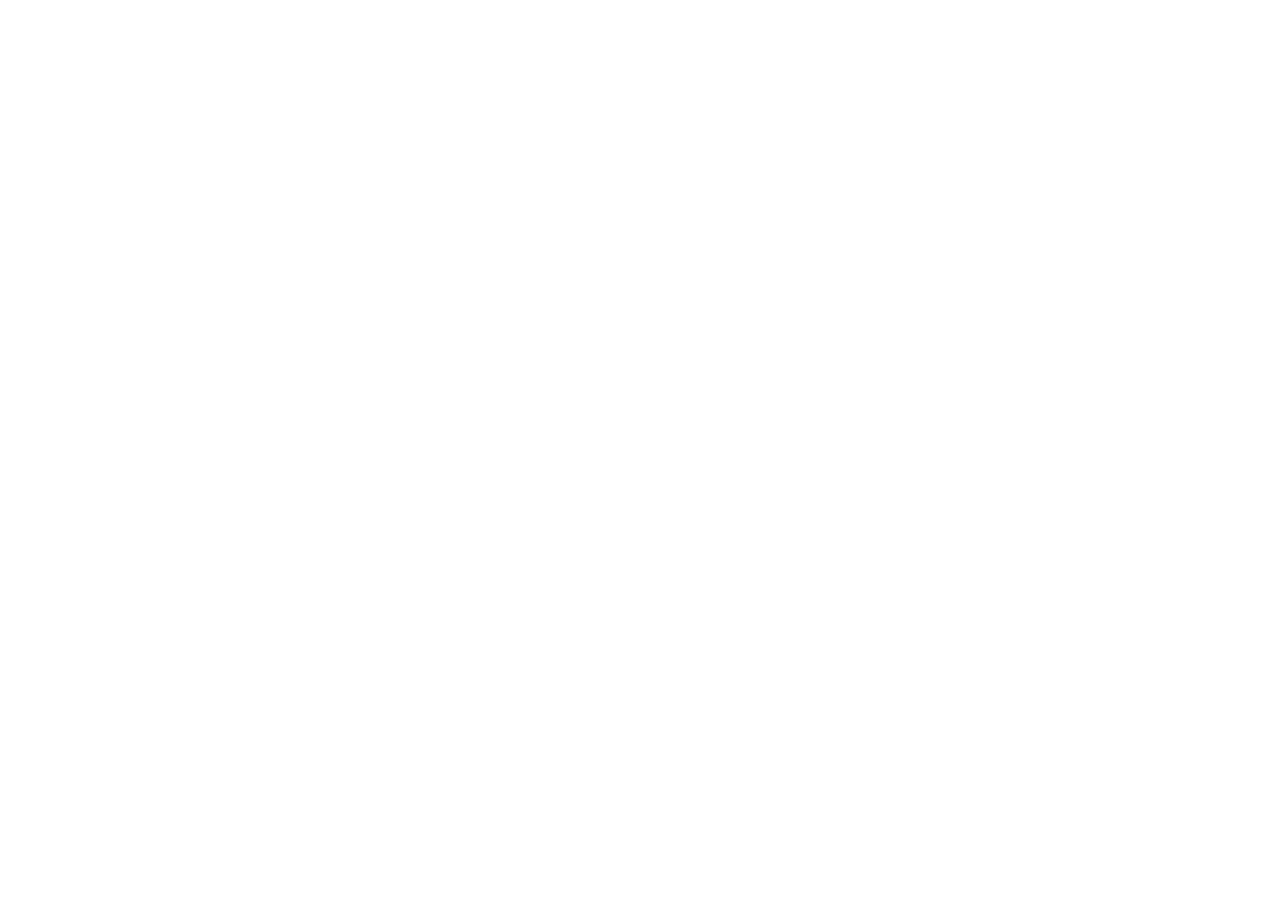
==== pages/catalogo.html @ 65e57e44 "Se agrega el proyecto" ====
<!DOCTYPE html>
<html lang="en">
<head>
    <meta charset="UTF-8">
    <meta http-equiv="X-UA-Compatible" content="IE=edge">
    <meta name="viewport" content="width=device-width, initial-scale=1.0">
    <title>Catálogo</title>
</head>
<body>
    
</body>
</html>
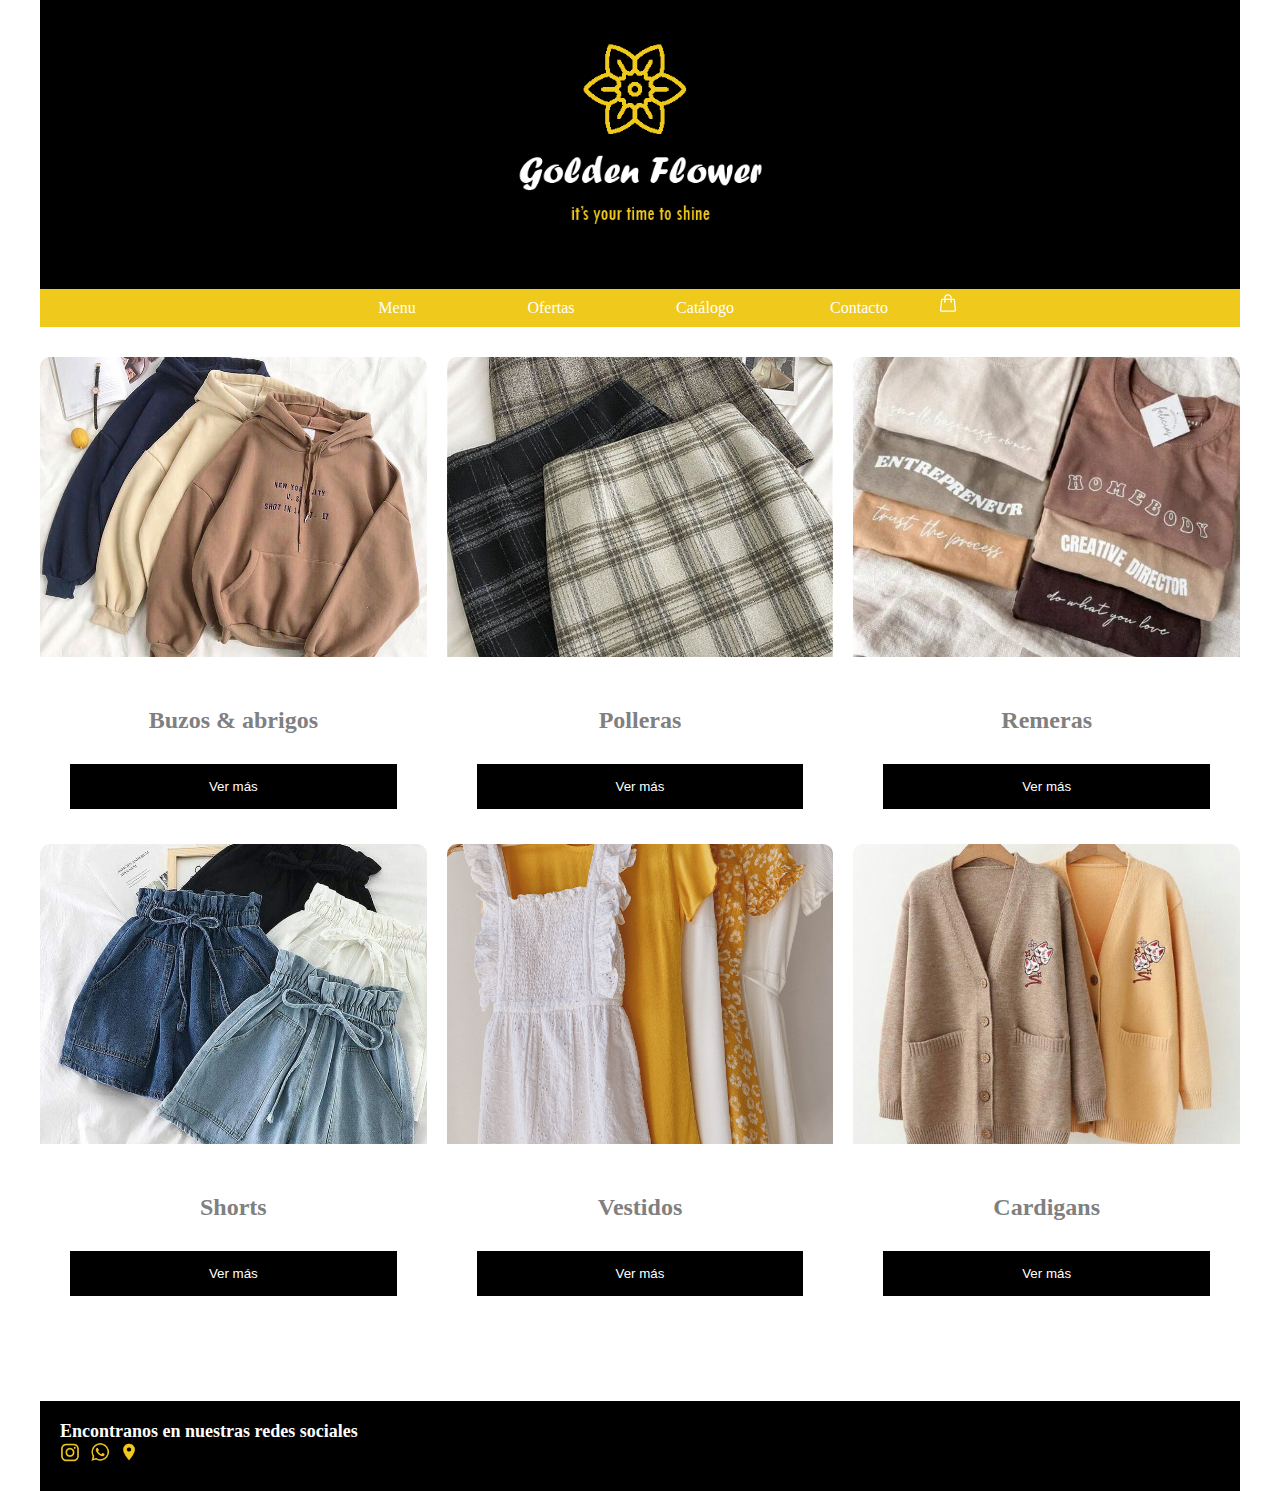
==== commit 43b88804: "Link modificados" ====
--- a/pages/catalogo.html
+++ b/pages/catalogo.html
@@ -1,12 +1,109 @@
 <!DOCTYPE html>
 <html lang="en">
+
 <head>
     <meta charset="UTF-8">
     <meta http-equiv="X-UA-Compatible" content="IE=edge">
     <meta name="viewport" content="width=device-width, initial-scale=1.0">
-    <title>Catálogo</title>
+    <title>Barra de navegación</title>
+    <link rel="stylesheet" href="../styles/estilos2.css">
+    <link rel="icon" type="image/png" href="../img/favicon-16x16.png" sizes="16x16" />
 </head>
+
 <body>
-    
+    <h1>
+        <a href="../index.html"><img src="../img/logo2.png" alt="logo golden flower"></a>
+    </h1>
+
+    <header>
+        <nav>
+            <ul>
+                <li><a href="../index.html">Menu</a></li>
+                <li><a href="../pages/ofertas.html">Ofertas</a></li>
+                <li><a href="#">Catálogo</a></li>
+                <li><a href="../pages/Contacto.html">Contacto</a></li>
+                <li>
+                    <div class="icon-cart">
+                        <svg xmlns="http://www.w3.org/2000/svg" fill="none" viewBox="0 0 24 24" stroke-width="1.5"
+                            stroke="currentColor" class="icon-carrito">
+                            <path stroke-linecap="round" stroke-linejoin="round"
+                                d="M15.75 10.5V6a3.75 3.75 0 10-7.5 0v4.5m11.356-1.993l1.263 12c.07.665-.45 1.243-1.119 1.243H4.25a1.125 1.125 0 01-1.12-1.243l1.264-12A1.125 1.125 0 015.513 7.5h12.974c.576 0 1.059.435 1.119 1.007zM8.625 10.5a.375.375 0 11-.75 0 .375.375 0 01.75 0zm7.5 0a.375.375 0 11-.75 0 .375.375 0 01.75 0z" />
+                        </svg>
+                    </div>
+                </li>
+            </ul>
+        </nav>
+    </header>
+
+    <div class="container-items">
+        <div class="item">
+            <figure>
+                <img src="../img/buzos2.jpg" alt="producto buzos y abrigos">
+            </figure>
+            <div class="info-product">
+                <h2> Buzos & abrigos</h2>
+                <button>Ver más</button>
+            </div>
+        </div>
+        <div class="item">
+            <figure>
+                <img src="../img/polleras1.jpg" alt="producto polleras">
+            </figure>
+            <div class="info-product">
+                <h2> Polleras </h2>
+                <button>Ver más</button>
+            </div>
+        </div>
+        <div class="item">
+            <figure>
+                <img src="../img/remeras1.jpg" alt="producto remeras">
+            </figure>
+            <div class="info-product">
+                <h2> Remeras</h2>
+                <button>Ver más</button>
+            </div>
+        </div>
+        <div class="item">
+            <figure>
+                <img src="../img/shorts1.jpg" alt="producto shorts">
+            </figure>
+            <div class="info-product">
+                <h2> Shorts </h2>
+                <button>Ver más</button>
+            </div>
+        </div>
+        <div class="item">
+            <figure>
+                <img src="../img/vestidos1.jpg" alt="producto vestidos">
+            </figure>
+            <div class="info-product">
+                <h2> Vestidos </h2>
+                <button>Ver más</button>
+            </div>
+        </div>
+        <div class="item">
+            <figure>
+                <img src="../img/cardigan1.jpg" alt="producto cardigan crema">
+            </figure>
+            <div class="info-product">
+                <h2> Cardigans</h2>
+                <button>Ver más</button>
+            </div>
+        </div>
+    </div>
+
+    <main></main>
+
+    <footer>
+        <div>
+            <h4>Encontranos en nuestras redes sociales</h4>
+            <div>
+                <a href="#"><img class="redes-sociales" src="../img/1161953_instagram_icon.png" alt="Instagram"></a>
+                <a href="#"><img class="redes-sociales" src="../img/843786_whatsapp_icon.png" alt="Whatsapp"></a>
+                <a href="#"><img class="redes-sociales" src="../img/3669413_location_ic_on_icon.png" alt="Local-direccion"></a>
+            </div>
+        </div>
+    </footer>
 </body>
+
 </html>--- a/styles/estilos2.css
+++ b/styles/estilos2.css
@@ -0,0 +1,138 @@
+* {
+    padding: 0;
+    margin: 0;
+    box-sizing: border-box;
+}
+
+h1 {
+    text-align: center;
+    background-color: black;
+    color: white;
+    padding: 10px;
+
+}
+
+h1 img{
+   width: 25%;
+   height: 25%;
+}
+
+nav ul {
+    background-color: #f0c91d;
+    width: 100%;
+    list-style-type: none;
+    text-align: center;
+}
+
+nav li {
+    display:inline-flex;
+}
+
+nav a {
+    text-decoration: none;
+    color: white;
+    padding: 10px;
+    width: 150px;
+}
+
+nav li :hover {
+    background-color: black;
+}
+
+body {
+    margin: 0 auto;
+    max-width: 1200px;
+    font-family: 'Lato';
+    color: grey;
+}
+
+.icon-cart {
+    width: 20px;
+    height: 20px;
+    color: white;
+}
+
+img {
+    max-width: 100%;
+}
+
+
+.container-items{
+    padding-top: 30px;
+    display: grid;
+    grid-template-columns: repeat(3,1fr);
+    gap: 20px;
+}
+
+.item{
+    border-radius: 10px;
+}
+
+.item :hover{
+    box-shadow: 0 10px 20px rgba(0, 0, 0, 0.20);
+}
+
+.item img{
+    width: 100%;
+    height: 300px;
+    object-fit: cover;
+    border-radius: 10px 10px 0 0;
+    transition: all .5s;
+}
+
+.item figure{
+    overflow: hidden;
+}
+
+.item :hover img{
+    transform: scale(1.2);
+}
+
+.info-product{
+    padding: 15px 30px;
+    line-height: 2;
+    display: flex;
+    flex-direction: column;
+}
+
+.price{
+    font-size: 18px;
+    font-weight: 900;
+}
+
+.info-product button{
+    border: none;
+    background: none;
+    background-color: black;
+    color: white;
+    padding: 15px 10px;
+    cursor: pointer;
+}
+.info-product h2{
+    text-align: center;
+    padding: 20px;
+}
+
+main{
+    margin-top: 10vh;
+}
+
+footer{
+    height: 10vh;
+    background-color: black;
+    bottom: 0;
+    margin-bottom: 0;
+    font-family:'Lato';
+    font-size: 18px;
+    color: white;
+    padding: 20px;
+    display: flex;
+
+}
+
+.redes-sociales{
+    text-align: left;
+    margin-right: 5px;
+    height: 20px;
+    width: 20px;
+}